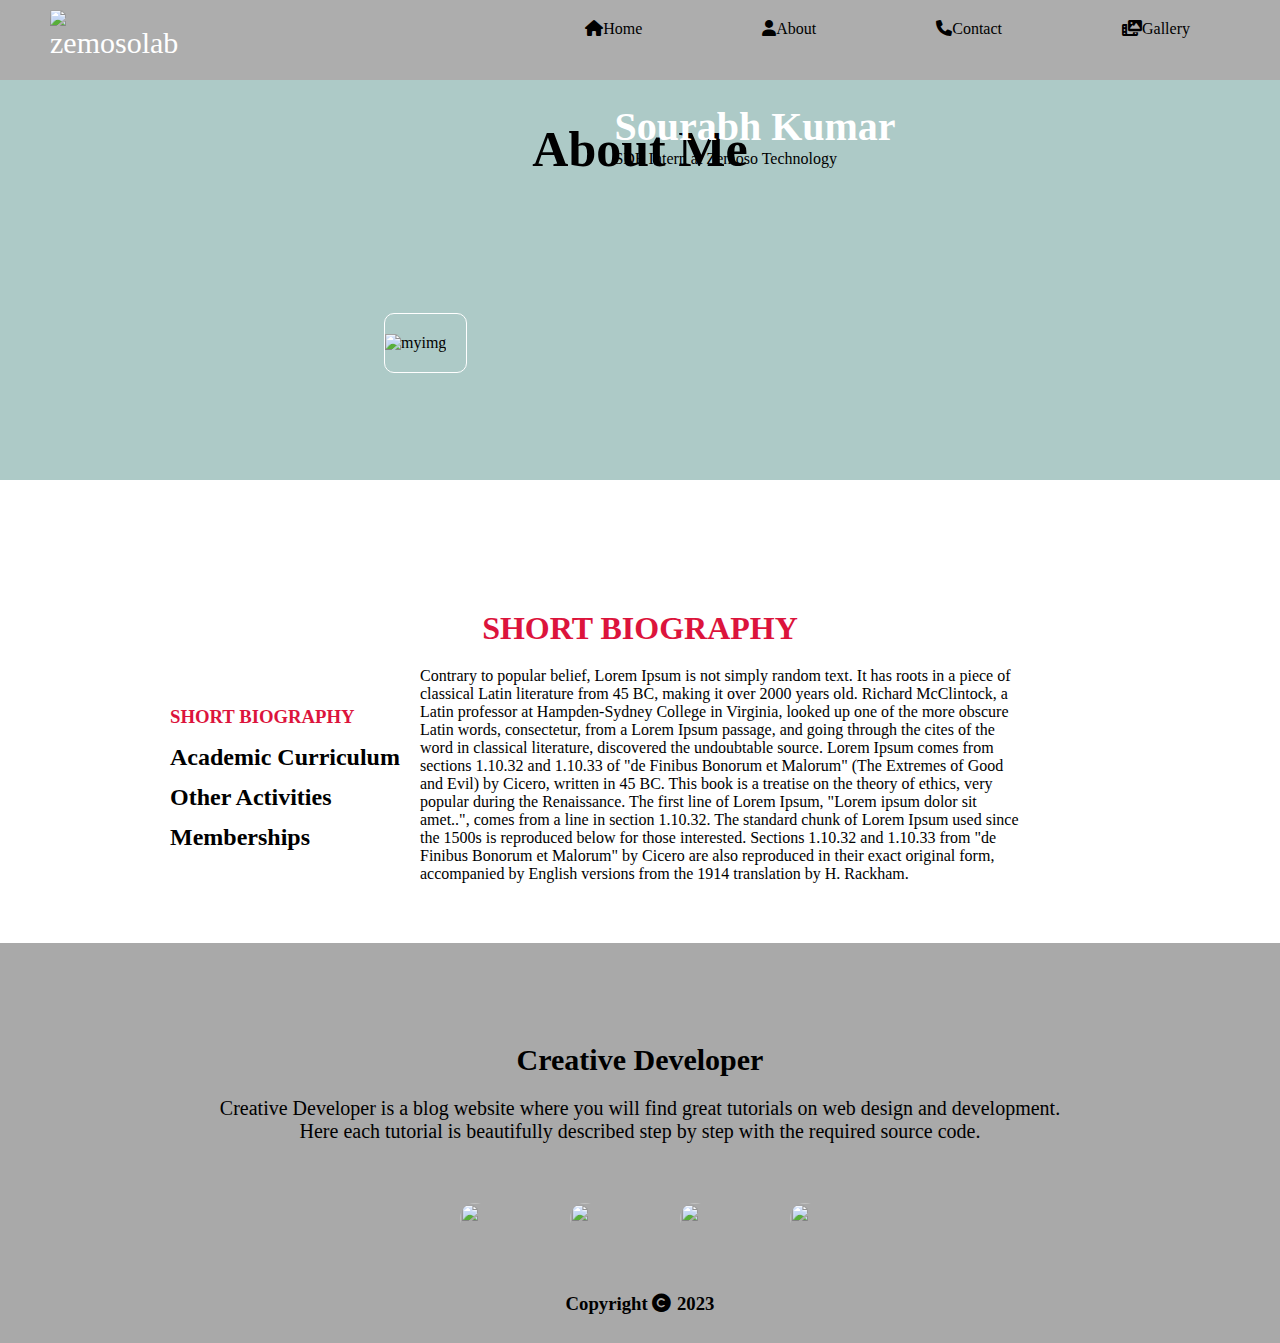
==== about.html @ d2c9b9e6 "Initialize Portfolio Project" ====
<!DOCTYPE html>
<html>
    <head>
        <title>My Portfolio</title>
        <meta name="viewport" content="width=device-width, initial-scale=1.0">
        <link rel="stylesheet" href="https://cdnjs.cloudflare.com/ajax/libs/font-awesome/6.0.0-beta3/css/all.min.css">
        <link rel="stylesheet" href="/CSS/about.css" type="text/css">
    </head>
    <body>
        <header class="header">
            <div class="logo"><img src="https://assets-global.website-files.com/5e700f53a406cc1c7cd6a814/5ebbfdf1d49d55c15100f1cb_zemoso_logo256.png" alt="zemosolab"/></div>
            <input class="menu-btn" type="checkbox" id="menu-btn" />
            <label class="menu-icon" for="menu-btn"><span class="navicon"></span></label>
            <ul class="menu">
                <div class="listitem">
                    <li style="float:right"><a href="./index.html"><i class="fa fa-home" aria-hidden="true"></i>Home</a></li>
                    <li style="float:right"><a href="./about.html"><i class="fa fa-user" aria-hidden="true"></i>About</a></li>
                    <li style="float:right"><a href="./contact.html"><i class="fa fa-phone" aria-hidden="true"></i>Contact</a></li>
                    <li style="float:right"><a href="./gallery.html"><i class="fa-solid fa-photo-film" aria-hidden="true"></i>Gallery</a></li>
                </div>
            </ul>
          </header>
          <section class="sec1">
            <h1>About Me</h1>
            <img src="https://scontent.fjai4-1.fna.fbcdn.net/v/t1.6435-9/126463205_1282044715462426_1890170753222693171_n.jpg?_nc_cat=106&ccb=1-7&_nc_sid=174925&_nc_ohc=l9lSqeRH8LQAX_Loj3d&_nc_ht=scontent.fjai4-1.fna&oh=00_AfDJM3H0gQNHXS45QMKAXgDBeal_y6CxekbxMlgd7g7tDw&oe=64146AC7" alt="myimg"/>
            <div class="div1">
                <h2 width="300px">Sourabh Kumar</h2>
                <p width="300px">SDE Intern at Zemoso Technology</p>
            </div>
          </section>
          <section class="sec2">
            <h1>SHORT BIOGRAPHY</h1>
            <div class="div2">
                <div class="div3">
                    <h3>SHORT BIOGRAPHY</h3>
                    <div></div>
                    <h2>Academic Curriculum</h2>
                    <h2>Other Activities</h2>
                    <h2>Memberships</h2>
                </div>
                <div class="div4">
                    <p>Contrary to popular belief, Lorem Ipsum is not simply random text. It has roots in a piece of classical Latin literature from 45 BC, making it over 2000 years old. Richard McClintock, a Latin professor at Hampden-Sydney College in Virginia, looked up one of the more obscure Latin words, consectetur, from a Lorem Ipsum passage, and going through the cites of the word in classical literature, discovered the undoubtable source. Lorem Ipsum comes from sections 1.10.32 and 1.10.33 of "de Finibus Bonorum et Malorum" (The Extremes of Good and Evil) by Cicero, written in 45 BC. This book is a treatise on the theory of ethics, very popular during the Renaissance. The first line of Lorem Ipsum, "Lorem ipsum dolor sit amet..", comes from a line in section 1.10.32.

                        The standard chunk of Lorem Ipsum used since the 1500s is reproduced below for those interested. Sections 1.10.32 and 1.10.33 from "de Finibus Bonorum et Malorum" by Cicero are also reproduced in their exact original form, accompanied by English versions from the 1914 translation by H. Rackham.
                        
                        </p>
                </div>
            </div>
          </section>
          <footer>
            <div class="div1">
                <h1>Creative Developer</h1>
                <p>Creative Developer is a blog website where you will find great tutorials on web design and development.<br> Here each tutorial is beautifully described step by step with the required source code.</p>
            </div>
            <div class="div2">
                <a href="https://www.facebook.com/profile.php?id=100009707285821"><img src="https://cdn-icons-png.flaticon.com/512/124/124010.png"/></a>
                <a href="https://www.instagram.com/mesourabhkumar/"><img src="https://upload.wikimedia.org/wikipedia/commons/thumb/a/a5/Instagram_icon.png/2048px-Instagram_icon.png"/></a>
                <a href="https://www.linkedin.com/in/sourabh-kumar-3683a6262/"><img src="https://cdn-icons-png.flaticon.com/512/174/174857.png"/></a>
                <a href="https://github.com/kumar-sourabh"><img src="https://cdn-icons-png.flaticon.com/512/25/25231.png"/></a>
            </div>
            <div class="div3">
                <h3>Copyright <i class="fa-solid fa-copyright"></i> 2023</h3>
            </div>
          </footer>
    </body>
</html>
---- CSS/about.css ----
*{
    margin: 0;
    padding: 0;
    box-sizing: border-box;
  }
  
  a {
    color: #000;
  }
  
  .header {
    background-color: rgba(0, 0, 0, 0.321);
    width: 100%;
    z-index: 3;
    height: 80px;
  }

  .header .logo img{
    width: 60px;
    height: 60px;
  }
  
  .logo{
    font-size:30px;
    font-style: bold;
    float: left;
    color: white;
    margin-left: 50px;
    margin-top: 10px;
    font-family: "Brush Script MT", cursive;
  }
  
  header ul {
    list-style-type: none;
    margin: 0;
    padding: 0;
    overflow: hidden;
  }
  
  header li {
    display: inline-block;
    float: left;
  }
  
  .listitem{
    display: flex;
    float: right;
  }
  
  header li a {
    display: block;
    color: black;
    margin-right: 60px;
    text-decoration: none;
  }
  
  .logo{
    width: 120px;
  }
  
  .menu li:hover a {
    transform: translatex(25%);
    color: red;
  }
  
  /* menu */
  
  .header .menu {
    clear: both;
    max-height: 0;
    transition: max-height .2s ease-out;
  }
  
  /* menu icon */
  
  .header .menu-icon {
    cursor: pointer;
    display: inline-block;
    float: right;
    padding: 28px 20px;
    position: relative;
    user-select: none;
  }
  
  .header .menu-icon .navicon {
    background: white;
    display: block;
    height: 2px;
    position: relative;
    transition: background .2s ease-out;
    width: 18px;
  }
  
  .header .menu-icon .navicon:before,
  .header .menu-icon .navicon:after {
    background: white;
    content: '';
    display: block;
    height: 100%;
    position: absolute;
    transition: all .2s ease-out;
    width: 100%;
  }
  
  .header .menu-icon .navicon:before {
    top: 5px;
  }
  
  .header .menu-icon .navicon:after {
    top: -5px;
  }
  
  /* menu btn */
  
  .header .menu-btn {
    display: none;
  }
  
  .header .menu-btn:checked ~ .menu {
    max-height: 300px;
  }
  
  .header .menu-btn:checked ~ .menu-icon .navicon {
    background: transparent;
  }
  
  .header .menu-btn:checked ~ .menu-icon .navicon:before {
    transform: rotate(-45deg);
  }
  
  .header .menu-btn:checked ~ .menu-icon .navicon:after {
    transform: rotate(45deg);
  }
  
  .header .menu-btn:checked ~ .menu-icon:not(.steps) .navicon:before,
  .header .menu-btn:checked ~ .menu-icon:not(.steps) .navicon:after {
    top: 0;
  }
  
  .sec1{
    width: 100%;
    height: 400px;
    background-color: rgb(173, 202, 199);
  }

  .sec1 h1{
    text-align: center;
    padding-top: 40px;
    font-size: 50px;
  }

  .sec1 img{
    position: relative;
    top: 15vh;
    left: 30vw;
    width: 250px;
    height: 300px;
    border-radius: 10px;
    border: 1px solid white;
    padding: 20px 20px 20px 0;
  }

  .sec1 .div1{
    position: relative;
    top: -15vh;
    left: 48vw;
    width: 400px;
  }

  .sec1 .div1 h2{
    font-size: 40px;
    color: white;
  }

  .sec1 .div1 p{
    color: black;
  }

  .sec2 h1{
    text-align: center;
    color: crimson;
    padding-top: 130px;
  }

  .sec2 .div2{
    display: flex;
    padding: 20px 20px;
  }

  .sec2 .div2 .div3{
    width: 400px;
    padding: 30px 0 0 150px;
    line-height: 40px;
    font-size: 16px;
  }

  .sec2 .div2 .div3 h3{
    color: crimson;
  }

  .sec2 .div2 .div4{
    width: 600px;
  }

  footer{
    width: 100%;
    height: 400px;
    color: #000;
    background-color: darkgray;
    margin-top: 40px;
  }

  footer .div1{
    display: flex;
    flex-direction: column;
    align-items: center;
    padding-top: 100px;
    text-align: center;
  }

  footer .div1 h1{
    font-size: 30px;
  }

  footer .div1 p{
    padding: 20px 0;
    font-size: 20px;
  }

  footer .div2{
    display: flex;
    justify-content: center;
    align-items: center;
    flex-wrap: wrap;
  }

  footer .div2 a img{
    width: 50px;
    height: 50px;
    border-radius: 50%;
    display: flex;
    padding: 10px;
    margin: 30px 30px 0;
  }

  footer .div3 h3{
    text-align: center;
    padding: 50px 0 0;
  }




  /*//////////MEDIA QUIERIES//////////*/

  @media (min-width: 1024px){
    .header li {
      float: left;
    }
    .header li a {
      padding: 20px 30px;
    }
    .header .menu {
      clear: none;
      /* float: right; */
      max-height: none;
    }
    .header .menu-icon {
      display: none;
    }
}
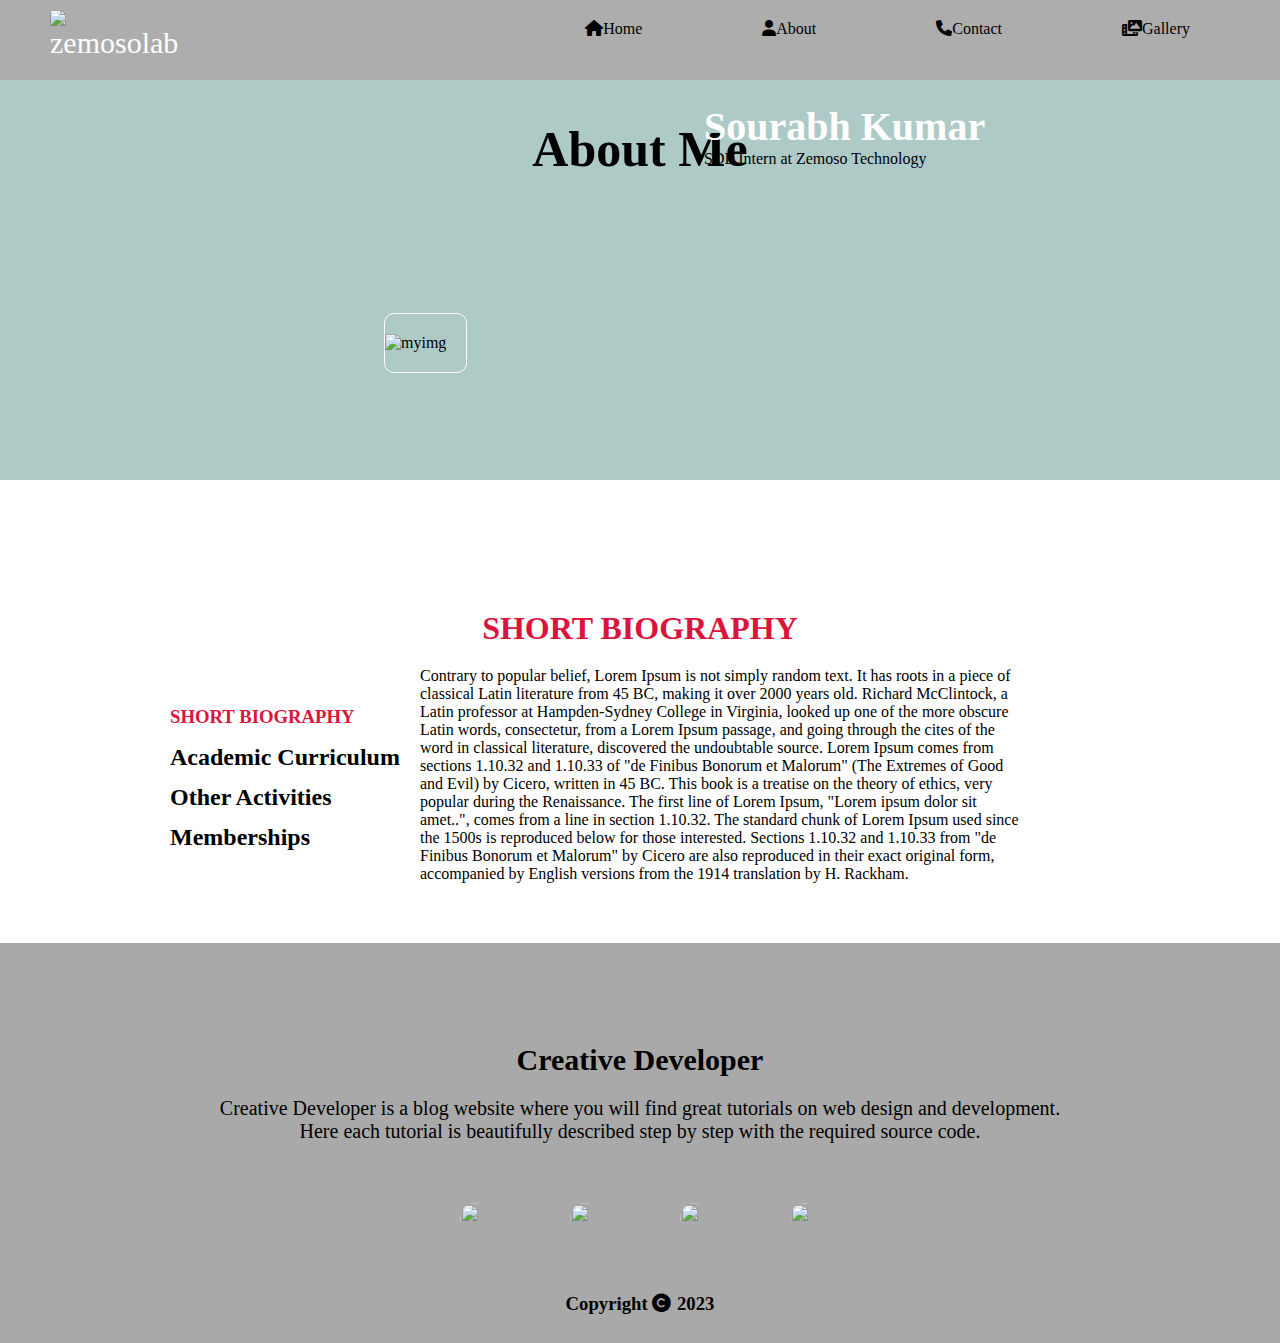
==== commit 33937c9e: "Style" ====
--- a/about.html
+++ b/about.html
@@ -4,7 +4,7 @@
         <title>My Portfolio</title>
         <meta name="viewport" content="width=device-width, initial-scale=1.0">
         <link rel="stylesheet" href="https://cdnjs.cloudflare.com/ajax/libs/font-awesome/6.0.0-beta3/css/all.min.css">
-        <link rel="stylesheet" href="/CSS/about.css" type="text/css">
+        <link rel="stylesheet" href="./CSS/about.css">
     </head>
     <body>
         <header class="header">
@@ -24,8 +24,8 @@
             <h1>About Me</h1>
             <img src="https://scontent.fjai4-1.fna.fbcdn.net/v/t1.6435-9/126463205_1282044715462426_1890170753222693171_n.jpg?_nc_cat=106&ccb=1-7&_nc_sid=174925&_nc_ohc=l9lSqeRH8LQAX_Loj3d&_nc_ht=scontent.fjai4-1.fna&oh=00_AfDJM3H0gQNHXS45QMKAXgDBeal_y6CxekbxMlgd7g7tDw&oe=64146AC7" alt="myimg"/>
             <div class="div1">
-                <h2 width="300px">Sourabh Kumar</h2>
-                <p width="300px">SDE Intern at Zemoso Technology</p>
+                <h2>Sourabh Kumar</h2>
+                <p>SDE Intern at Zemoso Technology</p>
             </div>
           </section>
           <section class="sec2">
--- a/CSS/about.css
+++ b/CSS/about.css
@@ -253,7 +253,7 @@
 
   /*//////////MEDIA QUIERIES//////////*/
 
-  @media (min-width: 1024px){
+  @media (max-width: 2560px) and (min-width: 1024px){
     .header li {
       float: left;
     }
@@ -268,4 +268,212 @@
     .header .menu-icon {
       display: none;
     }
+    .sec1 .div1{
+      position: relative;
+      top: -15vh;
+      left: 55vw;
+      width: 400px;
+    }
+}
+
+@media (max-width: 1023px) and (min-width: 768px){
+  .listitem{
+    display: flex;
+    flex-direction: column;
+    justify-content: center;
+    align-items: center;
+    background-color: rgb(94, 81, 152);
+    z-index: 9999;
+    width: 100%;
+  }  
+
+  .header li{
+    /* float: left; */
+    z-index: 9999;
+  }
+
+  .header li a {
+    padding: 20px 30px;
+    /* margin: 0 300px 0 0; */
+    display: block;
+    z-index: 9999;
+    color: white;
+  }  
+  .sec1 img{
+    position: relative;
+    top: 15vh;
+    left: 10vw;
+  }
+}
+
+@media (max-width: 767px) and (min-width: 425px){
+  .listitem{
+    display: flex;
+    flex-direction: column;
+    justify-content: center;
+    align-items: center;
+    background-color: rgb(94, 81, 152);
+    z-index: 9999;
+    width: 100%;
+  }  
+
+  .header li{
+    /* float: left; */
+    z-index: 9999;
+  }
+
+  .header li a {
+    padding: 20px 30px;
+    /* margin: 0 300px 0 0; */
+    display: block;
+    z-index: 9999;
+    color: white;
+  }  
+
+  .sec1{
+    height: 500px;
+  }
+  .sec1 img{
+    position: relative;
+    top: 5vh;
+    left: 25vw;
+    width: 200px;
+    height: 240px;
+  }
+  .sec1 .div1 h2{
+    font-size: 25px;
+    color: white;
+  }
+
+  .sec1 .div1 p{
+    color: black;
+  }
+
+  .sec1 .div1{
+    position: relative;
+    top: 10vh;
+    left: 25vw;
+    width: 300px;
+  }
+  .sec2{
+    height: 900px;
+  }
+  .sec2 .div2{
+    display: flex;
+    flex-direction: column;
+  }
+  .sec2 .div2 .div3{
+    position: relative;
+    top: 50vh;
+    left: -13vw;
+  }
+  .sec2 .div2 .div4{
+    position: relative;
+    top: -20vh;
+    width: 90vw;
+  }
+  footer{
+    height: 650px;
+  }
+
+  footer .div1 h1{
+    font-size: 20px;
+  }
+
+  footer .div1 p{
+    padding: 10px 0;
+    font-size: 15px;
+  }
+
+  footer .div2{
+    display: flex;
+    flex-direction: column;
+    justify-content: center;
+  }
+}
+
+@media (max-width: 424px) and (min-width: 375px){
+  .listitem{
+    display: flex;
+    flex-direction: column;
+    justify-content: center;
+    align-items: center;
+    background-color: rgb(94, 81, 152);
+    z-index: 9999;
+    width: 100%;
+  }  
+
+  .header li{
+    /* float: left; */
+    z-index: 9999;
+  }
+
+  .header li a {
+    padding: 20px 30px;
+    /* margin: 0 300px 0 0; */
+    display: block;
+    z-index: 9999;
+    color: white;
+  }  
+
+  .sec1{
+    height: 500px;
+  }
+  .sec1 img{
+    position: relative;
+    top: 5vh;
+    left: 25vw;
+    width: 200px;
+    height: 240px;
+  }
+  .sec1 .div1 h2{
+    font-size: 25px;
+    color: white;
+  }
+
+  .sec1 .div1 p{
+    color: black;
+  }
+
+  .sec1 .div1{
+    position: relative;
+    top: 10vh;
+    left: 25vw;
+    width: 250px;
+  }
+  .sec2{
+    height: 900px;
+  }
+  .sec2 .div2{
+    display: flex;
+    flex-direction: column;
+  }
+  .sec2 .div2 .div3{
+    position: relative;
+    top: 60vh;
+    left: -20vw;
+  }
+  .sec2 .div2 .div4{
+    position: relative;
+    top: -20vh;
+    width: 90vw;
+  }
+  footer{
+    height: 650px;
+  }
+
+  footer .div1 h1{
+    font-size: 20px;
+  }
+
+  footer .div1 p{
+    padding: 10px 0;
+    font-size: 15px;
+  }
+
+  footer .div2{
+    display: flex;
+    flex-direction: column;
+    justify-content: center;
+  }
 }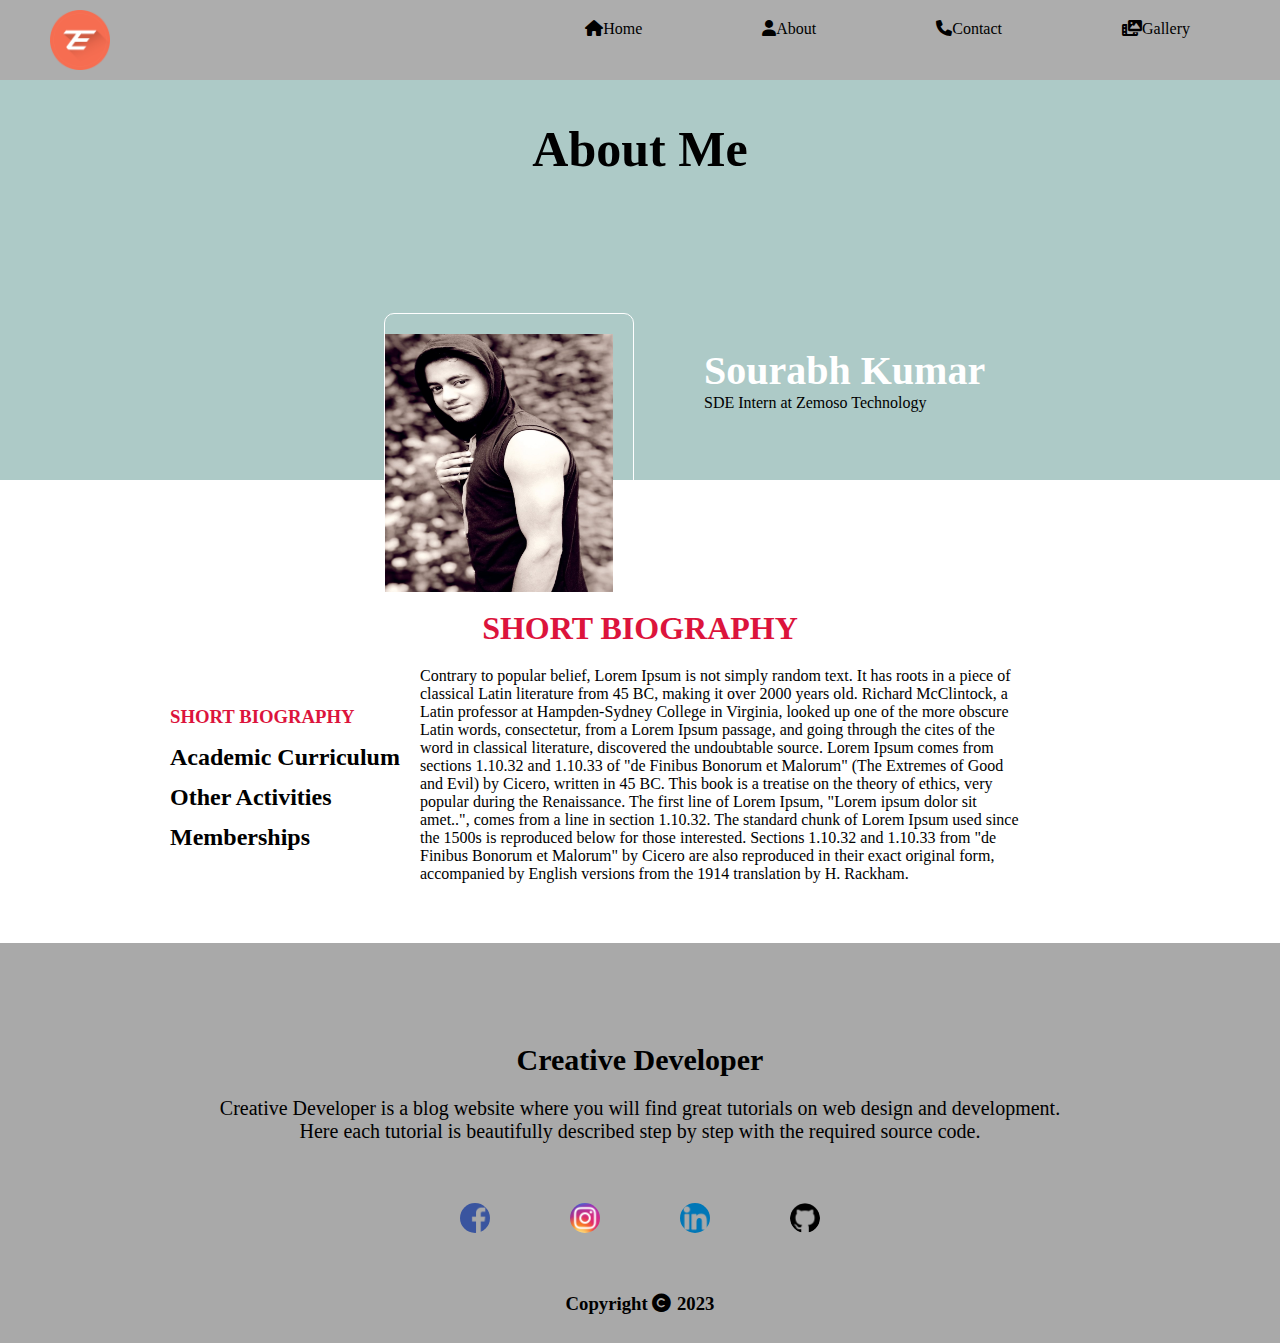
==== commit 0ff530f9: "perf: make the page responsive" ====
--- a/about.html
+++ b/about.html
@@ -8,7 +8,7 @@
     </head>
     <body>
         <header class="header">
-            <div class="logo"><img src="https://assets-global.website-files.com/5e700f53a406cc1c7cd6a814/5ebbfdf1d49d55c15100f1cb_zemoso_logo256.png" alt="zemosolab"/></div>
+            <div class="logo"><img src="./images/img2.png" alt="zemosolab"/></div>
             <input class="menu-btn" type="checkbox" id="menu-btn" />
             <label class="menu-icon" for="menu-btn"><span class="navicon"></span></label>
             <ul class="menu">
@@ -22,7 +22,7 @@
           </header>
           <section class="sec1">
             <h1>About Me</h1>
-            <img src="https://scontent.fjai4-1.fna.fbcdn.net/v/t1.6435-9/126463205_1282044715462426_1890170753222693171_n.jpg?_nc_cat=106&ccb=1-7&_nc_sid=174925&_nc_ohc=l9lSqeRH8LQAX_Loj3d&_nc_ht=scontent.fjai4-1.fna&oh=00_AfDJM3H0gQNHXS45QMKAXgDBeal_y6CxekbxMlgd7g7tDw&oe=64146AC7" alt="myimg"/>
+            <img src="./images/img1.jpg" alt="myimg"/>
             <div class="div1">
                 <h2>Sourabh Kumar</h2>
                 <p>SDE Intern at Zemoso Technology</p>
@@ -53,10 +53,10 @@
                 <p>Creative Developer is a blog website where you will find great tutorials on web design and development.<br> Here each tutorial is beautifully described step by step with the required source code.</p>
             </div>
             <div class="div2">
-                <a href="https://www.facebook.com/profile.php?id=100009707285821"><img src="https://cdn-icons-png.flaticon.com/512/124/124010.png"/></a>
-                <a href="https://www.instagram.com/mesourabhkumar/"><img src="https://upload.wikimedia.org/wikipedia/commons/thumb/a/a5/Instagram_icon.png/2048px-Instagram_icon.png"/></a>
-                <a href="https://www.linkedin.com/in/sourabh-kumar-3683a6262/"><img src="https://cdn-icons-png.flaticon.com/512/174/174857.png"/></a>
-                <a href="https://github.com/kumar-sourabh"><img src="https://cdn-icons-png.flaticon.com/512/25/25231.png"/></a>
+                <a href="https://www.facebook.com/profile.php?id=100009707285821"><img src="./images/img6.png"/></a>
+                <a href="https://www.instagram.com/mesourabhkumar/"><img src="./images/img5.png"/></a>
+                <a href="https://www.linkedin.com/in/sourabh-kumar-3683a6262/"><img src="./images/img4.png"/></a>
+                <a href="https://github.com/kumar-sourabh"><img src="./images/img3.png"/></a>
             </div>
             <div class="div3">
                 <h3>Copyright <i class="fa-solid fa-copyright"></i> 2023</h3>
